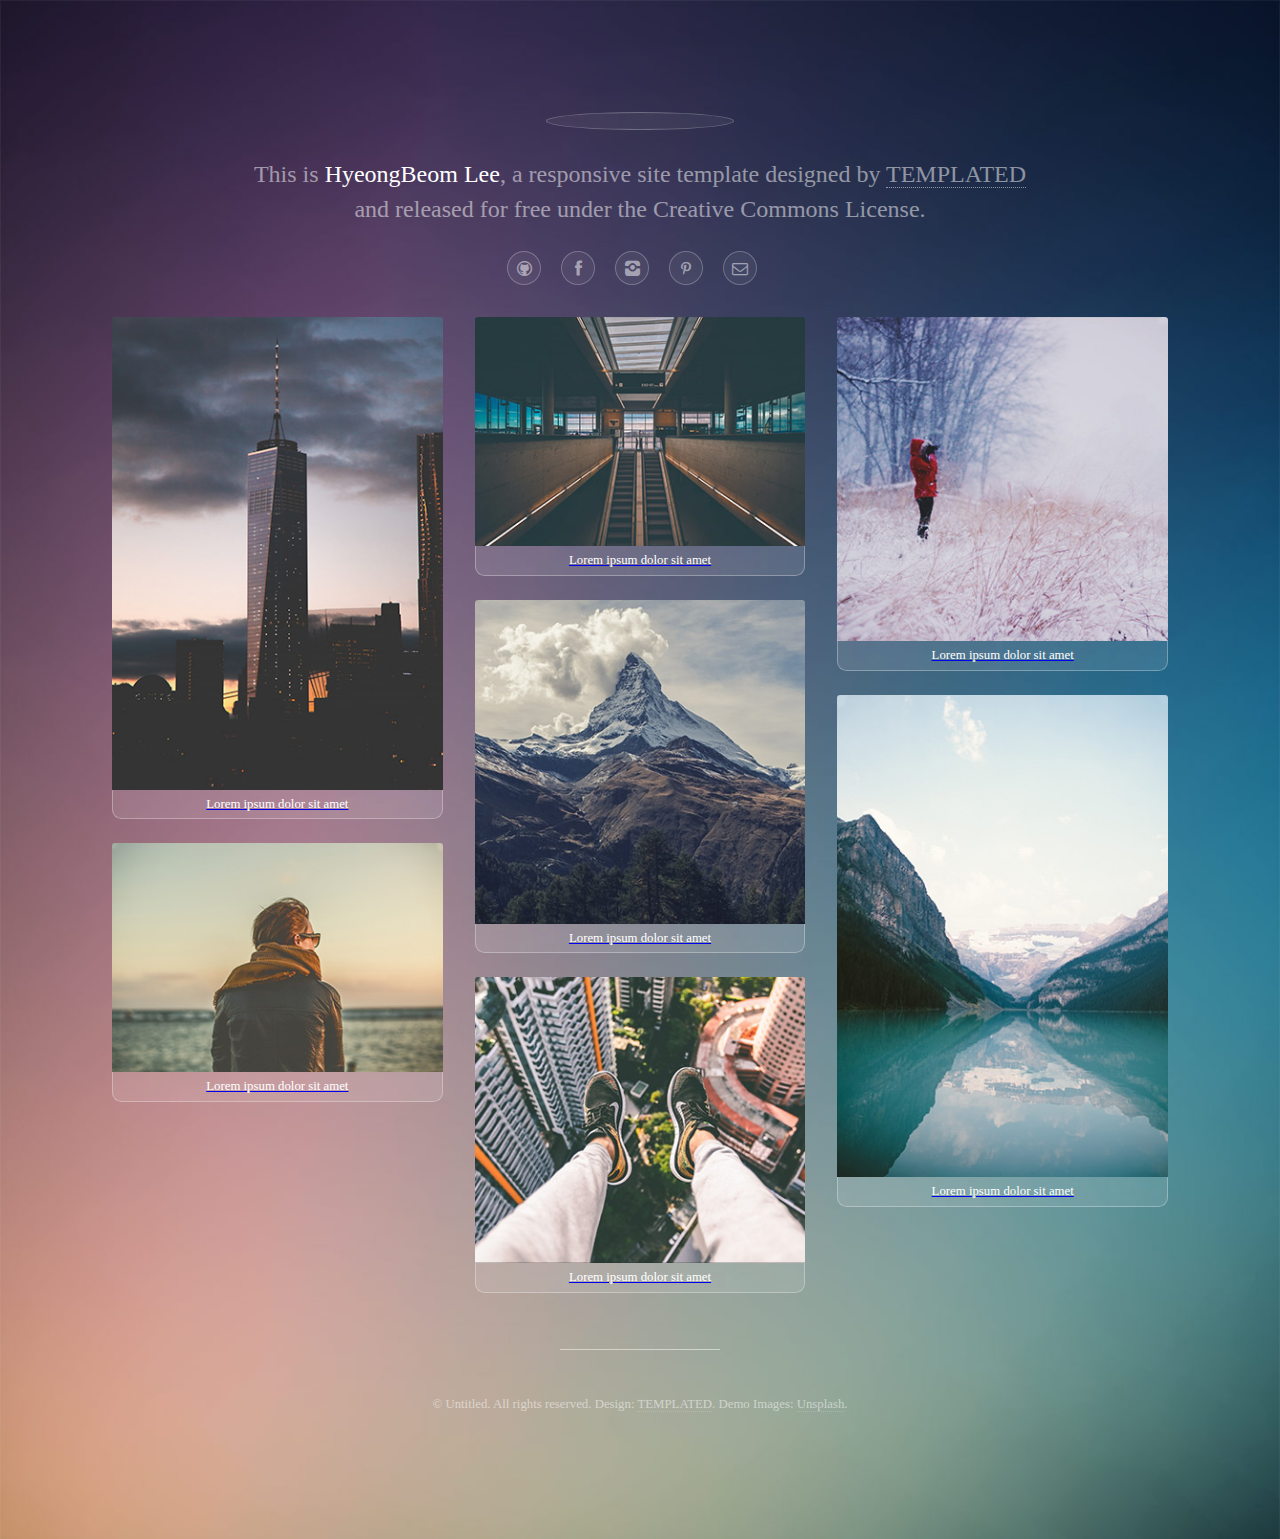
==== index.html @ ae9b2619 "첫번째 작업" ====
<!DOCTYPE html>

<html lang="ko">
<head>
    <title>bumibori</title>
		<meta charset="utf-8" />
		<meta name="viewport" content="width=device-width, initial-scale=1" />
		<link rel="stylesheet" href="assets/css/main2.css" />
		<link href="https://fonts.googleapis.com/css?family=Source+Sans+Pro:200i,300,300i,400,400i" rel="stylesheet">
		<link rel="stylesheet" href="fontello-9423f1ed/fontello-9423f1ed/css/fontello.css">
        <link rel="stylesheet" href="assets/css/reset.css">

</head>


<body>
    
		<!-- Wrapper -->
			<div id="wrapper">

				<!-- Header -->
					<header id="header">
						<span class="avatar"><img src="images/avatar.jpg" width="170px" alt="" /></span>
						<h1>This is <strong>HyeongBeom Lee</strong>, a responsive site template designed by <a href="http://templated.co">TEMPLATED</a><br />
						and released for free under the Creative Commons License.</h1>
						<ul class="icons">
							<li><a href="#" class="icon-github-circled-alt2"><span class="label">Github</span></a></li>
							<li><a href="http://www.facebook.com/bumibori" target="_blank" class="icon-facebook"><span class="label">Facebook</span></a></li>
							<li><a href="https://www.instagram.com/bum1718/" target="_blank" class="icon-instagram"><span class="label">Instagram</span></a></li>
							<li><a href="https://www.pinterest.com/bumibori" target="_blank" class="icon-pinterest"><span class="label">Pinterest</span></a></li>
							<li><a href="mailto:bumi1718@hotmail.com" target="_top" class="icon-mail"><span class="label">Email</span></a></li>
						</ul>
					</header>

				<!-- Main -->
					<section id="main">

						<!-- Thumbnails -->
							<section class="thumbnails">
								<div>
									<a href="images/fulls/01.jpg">
										<img src="images/thumbs/01.jpg" alt="" />
										<h3>Lorem ipsum dolor sit amet</h3>
									</a>
									<a href="images/fulls/02.jpg">
										<img src="images/thumbs/02.jpg" alt="" />
										<h3>Lorem ipsum dolor sit amet</h3>
									</a>
								</div>
								<div>
									<a href="images/fulls/03.jpg">
										<img src="images/thumbs/03.jpg" alt="" />
										<h3>Lorem ipsum dolor sit amet</h3>
									</a>
									<a href="images/fulls/04.jpg">
										<img src="images/thumbs/04.jpg" alt="" />
										<h3>Lorem ipsum dolor sit amet</h3>
									</a>
									<a href="images/fulls/05.jpg">
										<img src="images/thumbs/05.jpg" alt="" />
										<h3>Lorem ipsum dolor sit amet</h3>
									</a>
								</div>
								<div>
									<a href="images/fulls/06.jpg">
										<img src="images/thumbs/06.jpg" alt="" />
										<h3>Lorem ipsum dolor sit amet</h3>
									</a>
									<a href="images/fulls/07.jpg">
										<img src="images/thumbs/07.jpg" alt="" />
										<h3>Lorem ipsum dolor sit amet</h3>
									</a>
								</div>
							</section>

					</section>

				<!-- Footer -->
					<footer id="footer">
						<p>&copy; Untitled. All rights reserved. Design: <a href="http://templated.co">TEMPLATED</a>. Demo Images: <a href="http://unsplash.com">Unsplash</a>.</p>
					</footer>

			</div>

		<!-- Scripts -->
			<script src="assets/js/jquery.min.js"></script>
			<script src="assets/js/jquery.poptrox.min.js"></script>
			<script src="assets/js/skel.min.js"></script>
			<script src="assets/js/main.js"></script>

</body>
</html>
---- assets/css/main2.css ----
#wrapper{
/*    border:5px solid red;*/
}
#wrapper>*{
/*    border:5px solid green;*/
}
#wrapper>*>*{
/*    border:5px solid blue;*/
}

body{
    background-image: url(../../images/bg.jpg);
    background-size: cover;
    font-family: font-family: 'Source Sans Pro', sans-serif;
}
#wrapper{
/*    border: 1px solid red;*/
    max-width: 68rem;
    margin: 5rem auto;
    
}
#header{
    text-align: center;
    padding-top:2rem;
    padding-bottom: 2rem;
}

#header .avatar{
    border-radius: 100%;
    display: inline-block;
    padding: 0.5rem;
    background-color: rgba(255,255,255,0.05);
    border: 1px solid rgba(255,255,255,0.25);
    margin-bottom: 1.5rem;
}
#header .avatar img{
    border-radius: 100%;
    display: block;
}
#header h1{
    font-size: 1.5rem;
    color: rgba(255,255,255,0.5);
    font-weight: 200;
    margin-bottom: 1.5rem;
    line-height: 2.2rem;
    
}
#header h1 strong{
    color: white;
    font-weight: 200;
}
#header h1 a{
    color: rgba(255,255,255,0.5);
    text-decoration: none;
    border-bottom: 1px dotted rgba(255,255,255,0.5);
}


#header ul.icons li{
    display: inline-block;
    border-radius: 100%; 
    border: 1px solid rgba(255,255,255,0.25);
    background-color: rgba(255,255,255,0.05);
    width: 2rem;
    height: 2rem;
    display: inline-flex;
    justify-content: center;
    align-items: center;
    margin-right: 1rem;
}

#header ul.icons li:hover{
    border: 1px solid rgba(255,255,255,0.25);
    background-color: rgba(255,255,255,0.2); 
}
#header ul.icons li a{
   color: rgba(255,255,255,0.5);
   text-decoration: none;
   
}

#header ul.icons li .label{
    display: none;
}

#main .thumbnails{
    display: flex;
}

#main .thumbnails>div{
  flex-grow: 1;
    margin-right: 1rem;
    margin-left: 1rem;
}
#main .thumbnails a{
    margin-bottom: 1.5rem;
    display: block;
}
#main .thumbnails img{
    width: 100%;
    border-top-left-radius: 0.2rem;
    border-top-right-radius: 0.2rem;
    display: block;
}
#main .thumbnails h3{
    border-left: 1px solid rgba(255,255,255,0.3);
    border-right: 1px solid rgba(255,255,255,0.3);
    border-bottom: 1px solid rgba(255,255,255,0.3);
    border-bottom-left-radius: 0.6rem;
    border-bottom-right-radius: 0.6rem;
    padding: 0.5rem;
    text-align-last: center;
    background-color: rgba(255,255,255,0.1);
    color: white;
    font-size: 0.8rem;
    font-weight: 200;
}

#footer{
    text-align: center;
    color: rgba(255,255,255,0.5);
    font-weight: 200;
    padding-bottom: 3rem;
    font-size: 0.8rem;
}
#footer a{
    color:rgba(255,255,255,0.5);
    text-decoration: none;
    border-bottom: 1px dotted rgba(255,255,255,0.2);
}

#footer:before{
    content: '';
    display: block;
    margin:2rem auto;
    width: 10rem;
    border-top: 1px solid rgba(255,255,255,0.5);
    margin-bottom: 3rem;
}

@media(max-width:480px){
    #main .thumbnails{
    display: block;
}
---- fontello-9423f1ed/fontello-9423f1ed/css/fontello.css ----
@font-face {
  font-family: 'fontello';
  src: url('../font/fontello.eot?64161439');
  src: url('../font/fontello.eot?64161439#iefix') format('embedded-opentype'),
       url('../font/fontello.woff2?64161439') format('woff2'),
       url('../font/fontello.woff?64161439') format('woff'),
       url('../font/fontello.ttf?64161439') format('truetype'),
       url('../font/fontello.svg?64161439#fontello') format('svg');
  font-weight: normal;
  font-style: normal;
}
/* Chrome hack: SVG is rendered more smooth in Windozze. 100% magic, uncomment if you need it. */
/* Note, that will break hinting! In other OS-es font will be not as sharp as it could be */
/*
@media screen and (-webkit-min-device-pixel-ratio:0) {
  @font-face {
    font-family: 'fontello';
    src: url('../font/fontello.svg?64161439#fontello') format('svg');
  }
}
*/
 
 [class^="icon-"]:before, [class*=" icon-"]:before {
  font-family: "fontello";
  font-style: normal;
  font-weight: normal;
  speak: none;
 
  display: inline-block;
  text-decoration: inherit;
  width: 1em;
  margin-right: .2em;
  text-align: center;
  /* opacity: .8; */
 
  /* For safety - reset parent styles, that can break glyph codes*/
  font-variant: normal;
  text-transform: none;
 
  /* fix buttons height, for twitter bootstrap */
  line-height: 1em;
 
  /* Animation center compensation - margins should be symmetric */
  /* remove if not needed */
  margin-left: .2em;
 
  /* you can be more comfortable with increased icons size */
  /* font-size: 120%; */
 
  /* Font smoothing. That was taken from TWBS */
  -webkit-font-smoothing: antialiased;
  -moz-osx-font-smoothing: grayscale;
 
  /* Uncomment for 3D effect */
  /* text-shadow: 1px 1px 1px rgba(127, 127, 127, 0.3); */
}
 
.icon-mail:before { content: '\e800'; } /* '' */
.icon-pinterest:before { content: '\e801'; } /* '' */
.icon-facebook:before { content: '\f052'; } /* '' */
.icon-github-circled-alt2:before { content: '\f056'; } /* '' */
.icon-twitter:before { content: '\f058'; } /* '' */
.icon-instagram:before { content: '\f05d'; } /* '' */
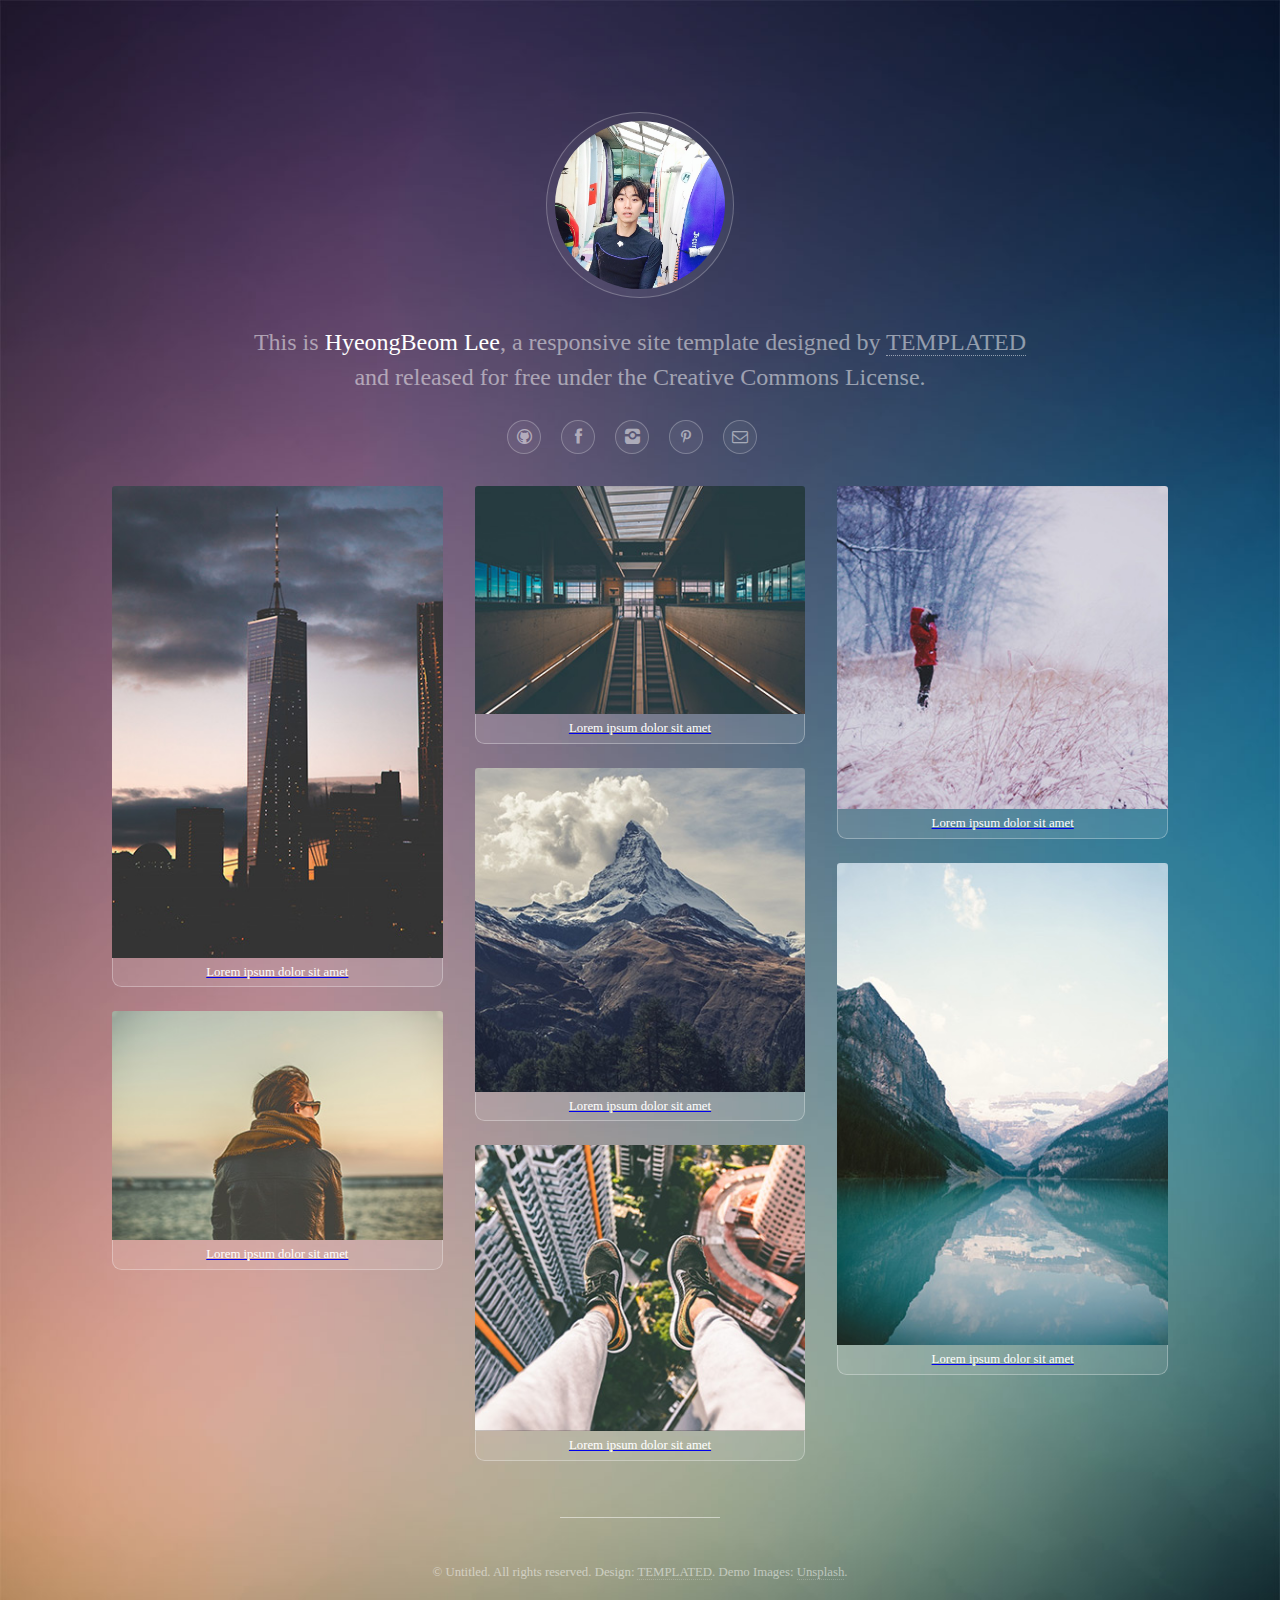
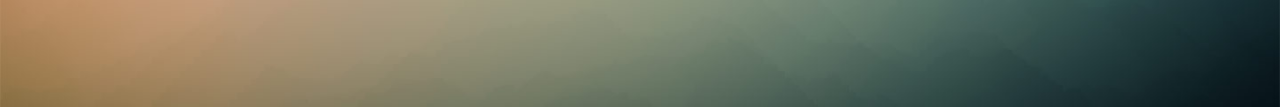
==== commit 4d3fc66d: "사진 png추가" ====
--- a/index.html
+++ b/index.html
@@ -20,7 +20,7 @@
 
 				<!-- Header -->
 					<header id="header">
-						<span class="avatar"><img src="images/avatar.jpg" width="170px" alt="" /></span>
+						<span class="avatar"><img src="images/avatar.png" width="170px" alt="" /></span>
 						<h1>This is <strong>HyeongBeom Lee</strong>, a responsive site template designed by <a href="http://templated.co">TEMPLATED</a><br />
 						and released for free under the Creative Commons License.</h1>
 						<ul class="icons">
